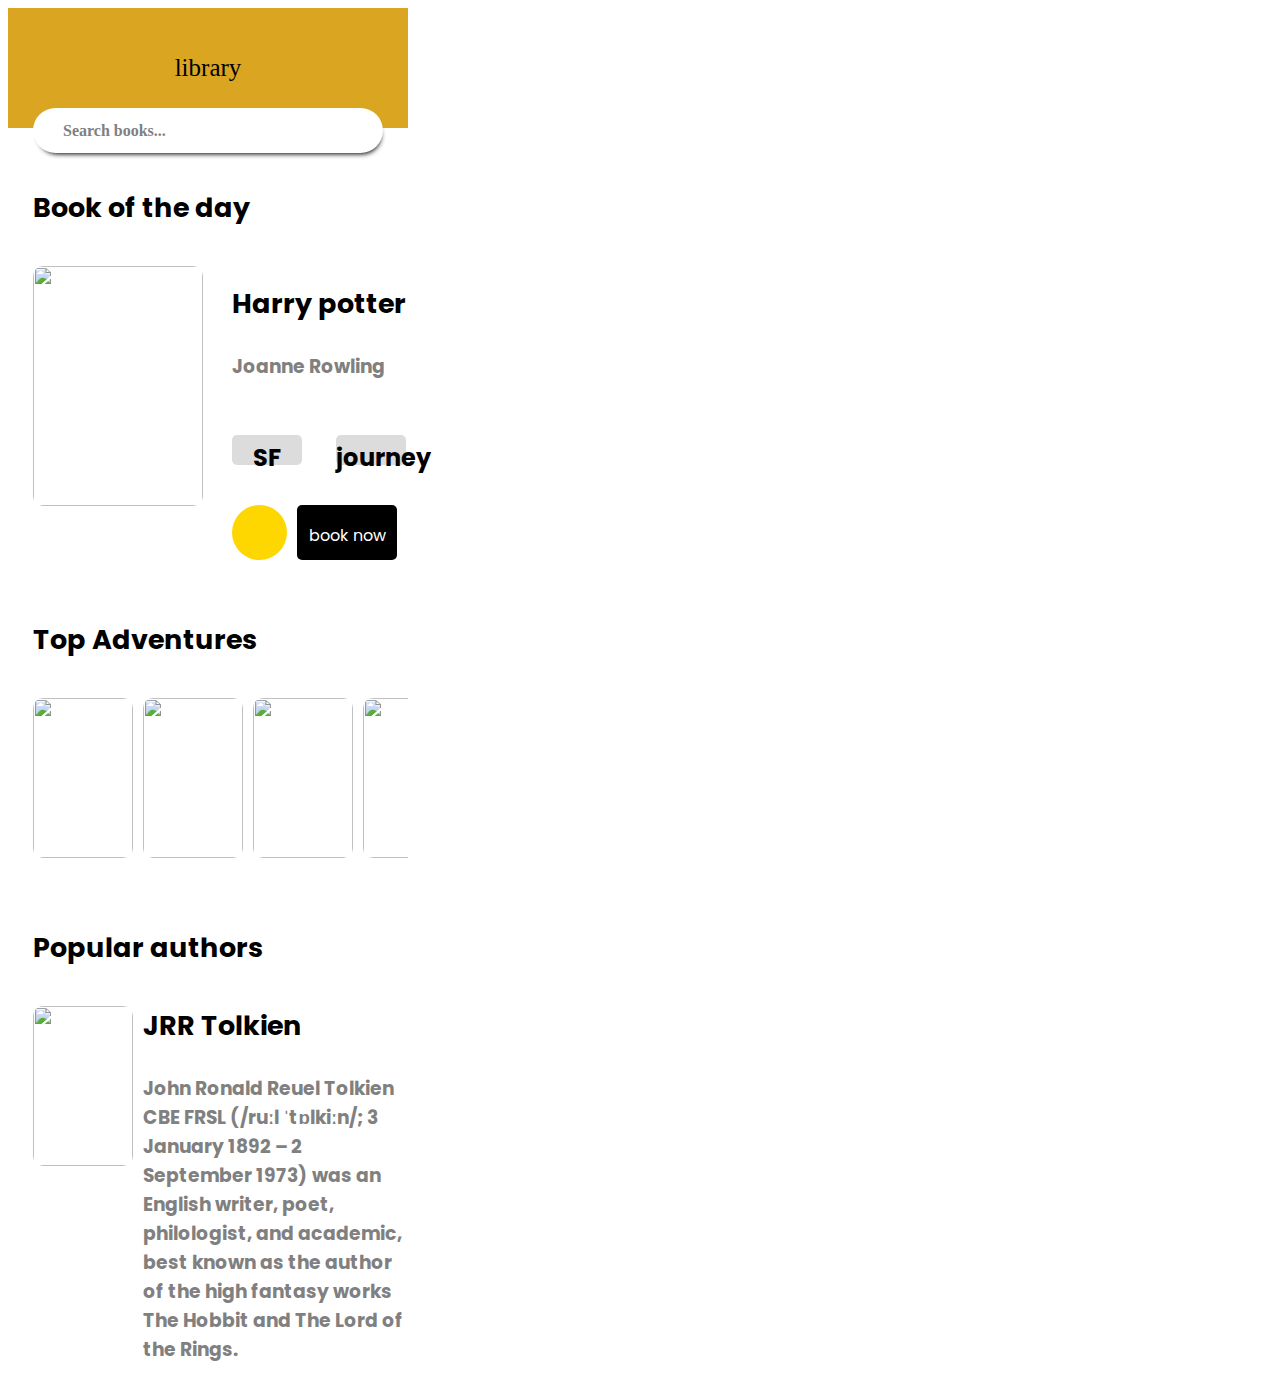
==== 11일차/index.html @ ae88c232 "first" ====
<!DOCTYPE html>
<html>
  <head>
    <meta charset="utf-8" />
    <meta name="viewport" content="width=device-width" />
    <title>You Are Awesome!</title>
    <link
      rel="stylesheet"
      href="https://cdn.jsdelivr.net/npm/reset-css@5.0.1/reset.min.css"
    />
    <link
      rel="stylesheet"
      href="https://cdn.jsdelivr.net/gh/FortAwesome/Font-Awesome@5.14.0/css/all.min.css"
    />
    <link rel="stylesheet" href="style.css" />
    <link
      href="https://fonts.googleapis.com/css2?family=Poppins:wght@600&display=swap"
      rel="stylesheet"
    />
  </head>
  <body>
    <div class="header-container">
      <header>
        <div><i class="fas fa-bars"></i></div>
        <div>library</div>
        <div><i class="fas fa-shopping-basket"></i></div>
      </header>

      <div>
        <h4>Search books...</h4>
        <div><i class="fas fa-search"></i></div>
      </div>
    </div>
    <div class="content-container">
      <h1 class="book-today__title">Book of the day</h1>
      <div class="book-today__content">
        <img
          src="http://bimage.interpark.com/goods_image/0/1/9/5/212910195g.jpg"
        />
        <div class="book-today__content__info">
          <h1>Harry potter</h1>
          <h3>Joanne Rowling</h3>

          <div class="book-today__content__stars">
            <i class="fas fa-star"></i>
            <i class="fas fa-star"></i>
            <i class="fas fa-star"></i>
            <i class="fas fa-star"></i>
            <i class="far fa-star"></i>
          </div>

          <div class="book-today__content__tag">
            <div>
              <h2>SF</h2>
            </div>
            <div>
              <h2>journey</h2>
            </div>
          </div>

          <div class="book-today__content__footer">
            <div class="bookmark"><i class="fas fa-bookmark"></i></div>

            <div class="book-now">book now</div>
          </div>
        </div>
      </div>

      <h1 class="book-today__title">Top Adventures</h1>
      <div class="book-top">
        <div>
          <img
            src="https://d1csarkz8obe9u.cloudfront.net/posterpreviews/contemporary-fiction-night-time-book-cover-design-template-1be47835c3058eb42211574e0c4ed8bf_screen.jpg?ts=1594616847"
          />
          <div class="book-today__content__stars__small">
            <i class="fas fa-star"></i>
            <i class="fas fa-star"></i>
            <i class="fas fa-star"></i>
            <i class="fas fa-star"></i>
            <i class="far fa-star"></i>
          </div>
        </div>
        <div>
          <img
            src="https://static01.nyt.com/images/2014/02/05/books/05before-and-after-slide-T6H2/05before-and-after-slide-T6H2-superJumbo.jpg?quality=75&auto=webp&disable=upscale"
          />
          <div class="book-today__content__stars__small">
            <i class="fas fa-star"></i>
            <i class="fas fa-star"></i>
            <i class="fas fa-star"></i>
            <i class="fas fa-star"></i>
            <i class="far fa-star"></i>
          </div>
        </div>
        <div>
          <img
            src="https://qph.fs.quoracdn.net/main-qimg-9b4267c07c73a0c6099650d9fd3e9933"
          />
          <div class="book-today__content__stars__small">
            <i class="fas fa-star"></i>
            <i class="fas fa-star"></i>
            <i class="fas fa-star"></i>
            <i class="fas fa-star"></i>
            <i class="far fa-star"></i>
          </div>
        </div>
        <div>
          <img
            src="https://99designs-blog.imgix.net/blog/wp-content/uploads/2017/02/attachment_70356173-e1488218242409.jpg?auto=format&q=60&fit=max&w=930"
          />
          <div class="book-today__content__stars__small">
            <i class="fas fa-star"></i>
            <i class="fas fa-star"></i>
          </div>
        </div>
      </div>

      <h1 class="book-today__title">Popular authors</h1>

      <div class="popular-authors">
        <div>
          <img
            src="https://image.kyobobook.co.kr/newimages/author/2000029901.jpg"
          />
        </div>
        <div>
          <h1 class="autor-name">JRR Tolkien</h1>
          <h3>
            John Ronald Reuel Tolkien CBE FRSL (/ruːl ˈtɒlkiːn/; 3 January 1892
            – 2 September 1973) was an English writer, poet, philologist, and
            academic, best known as the author of the high fantasy works The
            Hobbit and The Lord of the Rings.
          </h3>
        </div>
      </div>
    </div>
  </body>
</html>
---- 11일차/style.css ----
* {
  box-sizing: border-box;
}

body {
  display: flex;
  flex-direction: column;
  width: 400px;
  height: 900px;
}

.header-container {
  display: flex;
  flex-direction: column;
  position: relative;
}

.content-container {
  padding-left: 25px;

  font-family: "Poppins", sans-serif;
}
.header-container > div {
  position: absolute;
  top: 100px;
  width: 350px;
  height: 45px;
  left: 25px;
  border-radius: 40px;
  box-shadow: 1.8px 5px 5px -4px rgba(0, 0, 0);
  background-color: white;
  display: flex;
  align-items: center;
  padding-left: 30px;
  color: gray;
}

header {
  background-color: goldenrod;
  height: 120px;
  display: flex;
  justify-content: center;
  align-items: center;
}

header div {
  width: 33%;
  text-align: center;
  font-size: 25px;
}

header div:first-child {
  text-align: left;
  padding-left: 20px;
}
header div:last-child {
  text-align: right;
  padding-right: 20px;
}

h4 {
  margin-right: 170px;
}

h1 {
  font-weight: bold;
  font-size: 27px;
}

h2 {
  margin-top: 5px;
}

h3 {
  color: gray;
  margin-top: 10px;
}

.book-today__title {
  margin-top: 60px;
}

.book-today__content {
  display: flex;
}

.book-today__content__info {
  display: flex;
  flex-direction: column;
  margin-top: 20px;
  margin-left: 19px;
}

.book-today__content__tag {
  display: flex;
  padding-top: 25px;
  justify-content: space-between;
  align-items: center;
}

.book-today__content__tag div {
  background-color: gainsboro;
  border-radius: 5px;
  width: 70px;
  height: 30px;
  text-align: center;
}

.book-today__content__footer {
  display: flex;
}

.bookmark {
  width: 55px;
  height: 55px;
  background-color: gold;
  border-radius: 50%;
  text-align: center;
  padding-top: 10px;
  margin-top: 40px;
  font-size: x-large;
}

.book-now {
  margin-top: 40px;
  margin-left: 10px;
  background-color: black;
  color: white;
  width: 100px;
  height: 55px;
  border-radius: 5px;
  text-align: center;
  padding-top: 18px;
}

.book-top {
  display: flex;
  justify-content: flex-start;
}

.book-top > div {
  display: flex;
  flex-direction: column;
}

.book-top > div:last-child {
  display: flex;
  flex-direction: column;
  overflow: hidden;
}

.book-today__content__stars {
  color: gold;
  margin-top: 10px;
}

.book-today__content__stars__small {
  color: gold;
  margin-top: 10px;
  font-size: 10px;
  padding-left: 15px;
}

.book-today__content img {
  border-radius: 10px;
  width: 170px;
  height: 240px;
  margin-top: 20px;
}

img {
  border-radius: 10px;
  width: 100px;
  height: 160px;
  margin-top: 20px;
  margin-right: 10px;
}

.popular-authors {
  display: flex;
}

.popular-authors > div:last-child {
  display: flex;
  flex-direction: column;
}

.autor-name {
  margin-top: 20px;
}
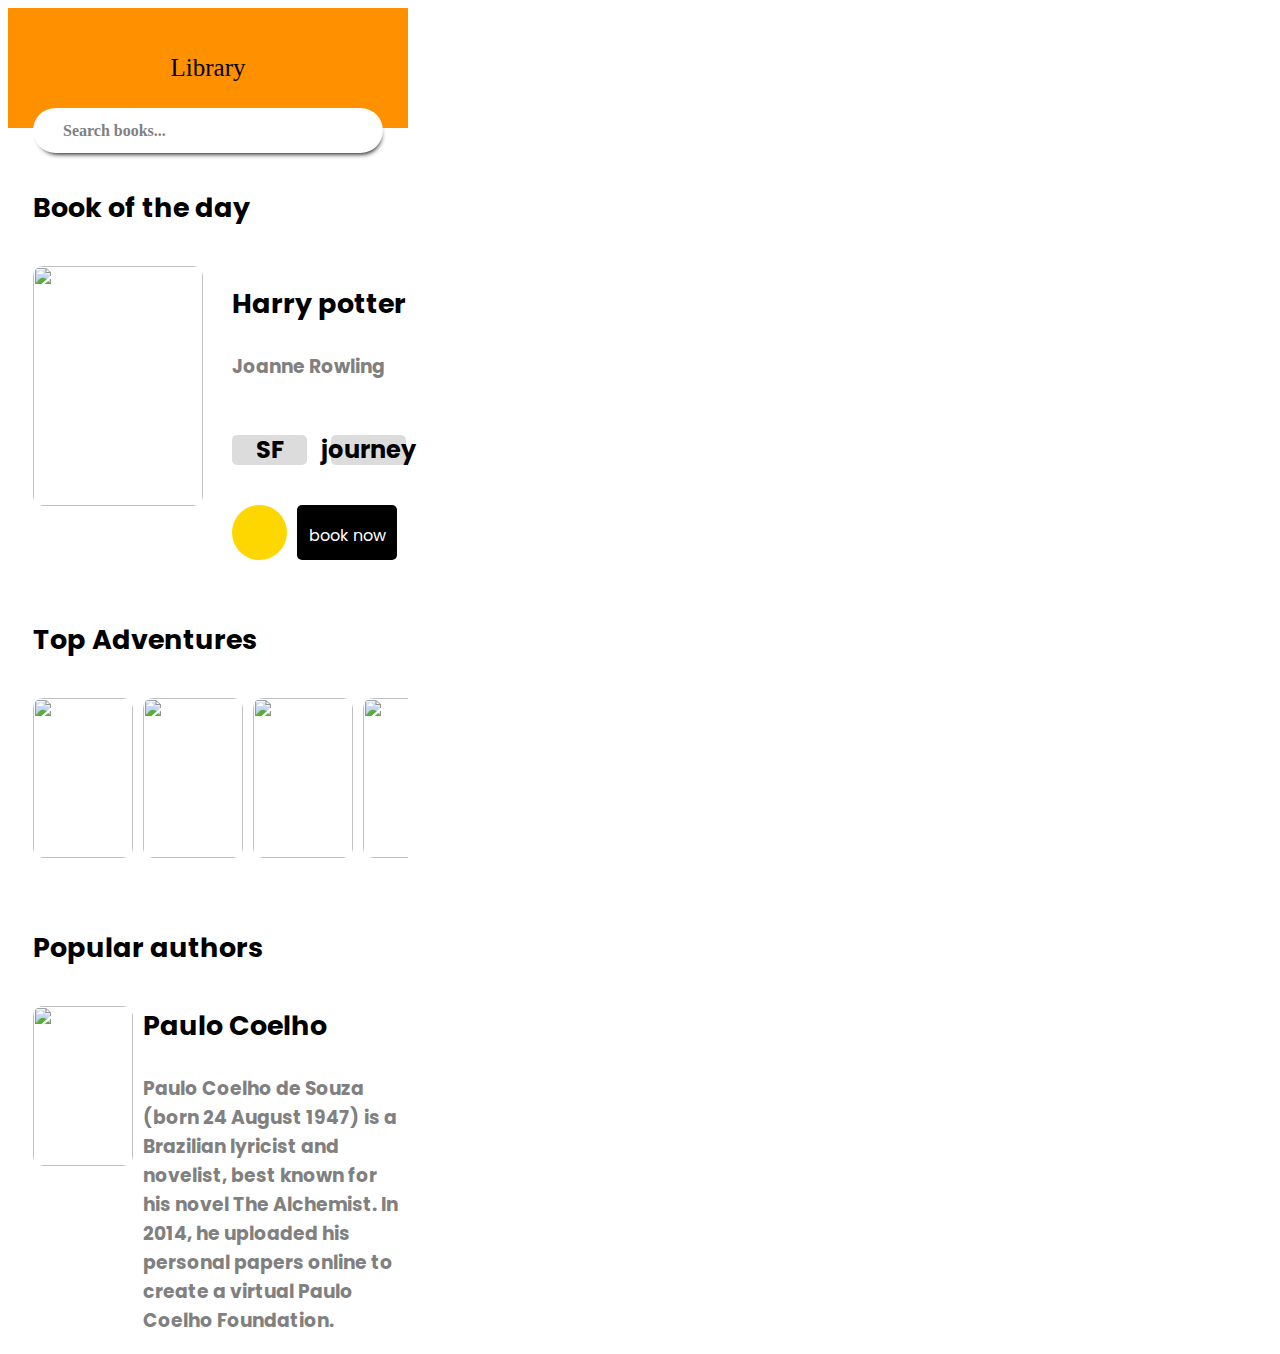
==== commit 72fe77ea: "fix:css 정리" ====
--- a/11일차/index.html
+++ b/11일차/index.html
@@ -20,13 +20,13 @@
   </head>
   <body>
     <div class="header-container">
-      <header>
+      <header class="header-container__menu">
         <div><i class="fas fa-bars"></i></div>
-        <div>library</div>
+        <div>Library</div>
         <div><i class="fas fa-shopping-basket"></i></div>
       </header>
 
-      <div>
+      <div class="header-container__searchbar">
         <h4>Search books...</h4>
         <div><i class="fas fa-search"></i></div>
       </div>
@@ -60,12 +60,11 @@
 
           <div class="book-today__content__footer">
             <div class="bookmark"><i class="fas fa-bookmark"></i></div>
-
             <div class="book-now">book now</div>
           </div>
         </div>
       </div>
-
+      
       <h1 class="book-today__title">Top Adventures</h1>
       <div class="book-top">
         <div>
@@ -120,16 +119,13 @@
       <div class="popular-authors">
         <div>
           <img
-            src="https://image.kyobobook.co.kr/newimages/author/2000029901.jpg"
+            src="https://images.gr-assets.com/authors/1201840056p8/566.jpg"
           />
         </div>
         <div>
-          <h1 class="autor-name">JRR Tolkien</h1>
+          <h1 class="autor-name">Paulo Coelho</h1>
           <h3>
-            John Ronald Reuel Tolkien CBE FRSL (/ruːl ˈtɒlkiːn/; 3 January 1892
-            – 2 September 1973) was an English writer, poet, philologist, and
-            academic, best known as the author of the high fantasy works The
-            Hobbit and The Lord of the Rings.
+            Paulo Coelho de Souza (born 24 August 1947) is a Brazilian lyricist and novelist, best known for his novel The Alchemist. In 2014, he uploaded his personal papers online to create a virtual Paulo Coelho Foundation.
           </h3>
         </div>
       </div>
--- a/11일차/style.css
+++ b/11일차/style.css
@@ -9,18 +9,35 @@
   height: 900px;
 }
 
+h1 {
+  font-weight: bold;
+  font-size: 27px;
+}
+
+h3 {
+  color: gray;
+  margin-top: 10px;
+}
+
+h4 {
+  margin-right: 170px;
+}
+
 .header-container {
   display: flex;
   flex-direction: column;
   position: relative;
 }
 
-.content-container {
-  padding-left: 25px;
+img {
+  border-radius: 10px;
+  width: 100px;
+  height: 160px;
+  margin-top: 20px;
+  margin-right: 10px;
+}
 
-  font-family: "Poppins", sans-serif;
-}
-.header-container > div {
+.header-container__searchbar {
   position: absolute;
   top: 100px;
   width: 350px;
@@ -35,45 +52,37 @@
   color: gray;
 }
 
-header {
-  background-color: goldenrod;
+.header-container__menu {
+  background-color: rgb(255, 145, 0);
   height: 120px;
   display: flex;
   justify-content: center;
   align-items: center;
 }
 
-header div {
+.header-container__menu div {
   width: 33%;
+  font-size: 25px;
+}
+
+.header-container__menu div:first-child {
+  text-align: left;
+  padding-left: 20px;
+}
+
+.header-container__menu div:nth-child(2) {
   text-align: center;
   font-size: 25px;
 }
 
-header div:first-child {
-  text-align: left;
-  padding-left: 20px;
-}
-header div:last-child {
+.header-container__menu div:last-child {
   text-align: right;
   padding-right: 20px;
 }
 
-h4 {
-  margin-right: 170px;
-}
-
-h1 {
-  font-weight: bold;
-  font-size: 27px;
-}
-
-h2 {
-  margin-top: 5px;
-}
-
-h3 {
-  color: gray;
-  margin-top: 10px;
+.content-container {
+  padding-left: 25px;
+  font-family: "Poppins", sans-serif;
 }
 
 .book-today__title {
@@ -101,9 +110,12 @@
 .book-today__content__tag div {
   background-color: gainsboro;
   border-radius: 5px;
-  width: 70px;
+  width: 75px;
   height: 30px;
-  text-align: center;
+
+  display: flex;
+  justify-content: center;
+  align-items: center;
 }
 
 .book-today__content__footer {
@@ -115,10 +127,11 @@
   height: 55px;
   background-color: gold;
   border-radius: 50%;
-  text-align: center;
-  padding-top: 10px;
   margin-top: 40px;
   font-size: x-large;
+  display: flex;
+  justify-content: center;
+  align-items: center;
 }
 
 .book-now {
@@ -157,8 +170,8 @@
 .book-today__content__stars__small {
   color: gold;
   margin-top: 10px;
-  font-size: 10px;
-  padding-left: 15px;
+  font-size: 12px;
+  padding-left: 9px;
 }
 
 .book-today__content img {
@@ -166,14 +179,6 @@
   width: 170px;
   height: 240px;
   margin-top: 20px;
-}
-
-img {
-  border-radius: 10px;
-  width: 100px;
-  height: 160px;
-  margin-top: 20px;
-  margin-right: 10px;
 }
 
 .popular-authors {
